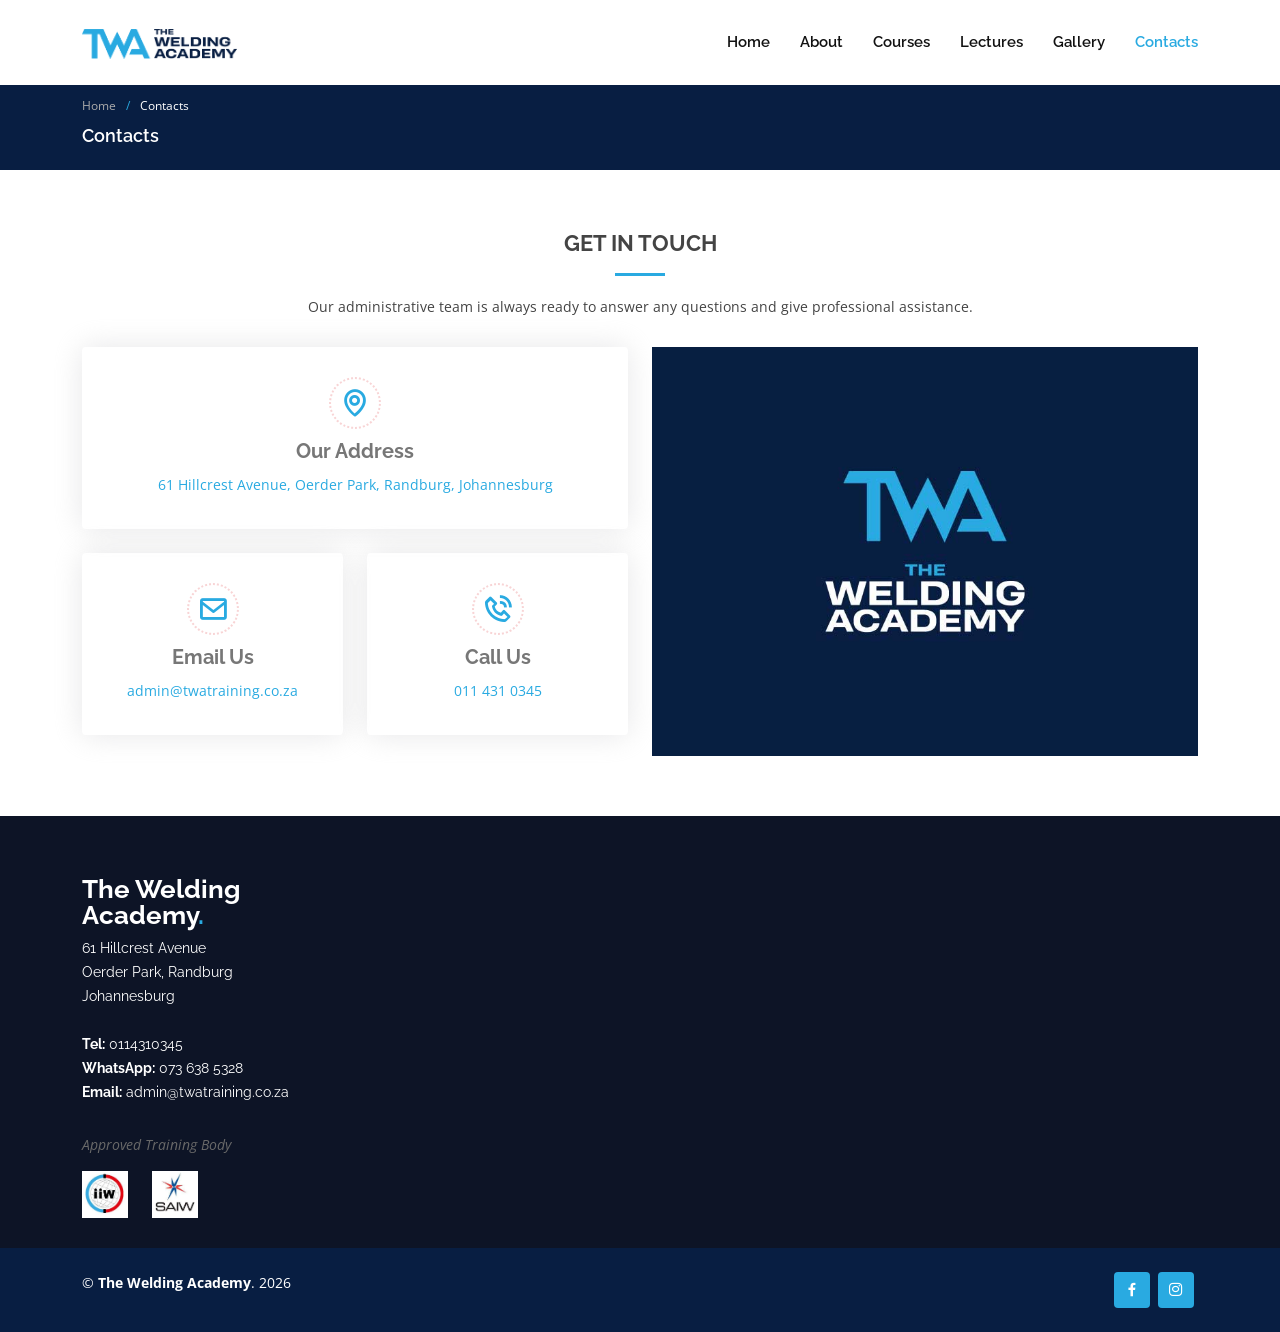
==== contact.html @ b65c9445 "second-version-install" ====
<!DOCTYPE html>
<html lang="en">

<head>
  <meta charset="utf-8">
  <meta content="width=device-width, initial-scale=1.0" name="viewport">

  <title>The Welding Academy | Contacts</title>
  <meta name="www.twatraining.co.za" content="Welding Training Organization">
  <meta content="The Welding Academy" name=" International Welding Specialist (IWS), Welding Training, 
  International Welding Technologist (IWT), International Institute of Welding (IIW) - ATB (Approved Training Body), TWA Welding Tutorials">

  <!-- Favicons -->
  <link href="assets/img/favicon.png" rel="icon">
  <link href="assets/img/apple-touch-icon.png" rel="apple-touch-icon">

  <!-- Google Fonts -->
  <link href="https://fonts.googleapis.com/css?family=Open+Sans:300,300i,400,400i,600,600i,700,700i|Raleway:300,300i,400,400i,500,500i,600,600i,700,700i|Poppins:300,300i,400,400i,500,500i,600,600i,700,700i" rel="stylesheet">

  <!-- Vendor CSS Files -->
  <link href="assets/vendor/aos/aos.css" rel="stylesheet">
  <link href="assets/vendor/bootstrap/css/bootstrap.min.css" rel="stylesheet">
  <link href="assets/vendor/bootstrap-icons/bootstrap-icons.css" rel="stylesheet">
  <link href="assets/vendor/boxicons/css/boxicons.min.css" rel="stylesheet">
  <link href="assets/vendor/glightbox/css/glightbox.min.css" rel="stylesheet">
  <link href="assets/vendor/remixicon/remixicon.css" rel="stylesheet">
  <link href="assets/vendor/swiper/swiper-bundle.min.css" rel="stylesheet">

  <!-- Main CSS File -->
  <link href="assets/css/style.css" rel="stylesheet">

</head>

<body>

  <!-- ======= Header ======= -->
  <header id="header" class="fixed-top d-flex align-items-center">
    <div class="container d-flex align-items-center">
      <a href="index.html" class="logo me-auto"><img src="assets/img/logo-horizontal-white.png" alt="The Welding Academy Logo"></a>

      <nav id="navbar" class="navbar order-last order-lg-0">
        <ul>
          <li><a class="nav-link scrollto" href="index.html">Home</a></li>
          <li><a class="nav-link scrollto" href="index.html#about">About</a></li>
          <li><a class="nav-link scrollto" href="courses.html">Courses</a></li>
          <li><a class="nav-link scrollto" href="lectures.html">Lectures</a></li>
          <li><a class="nav-link scrollto" href="gallery.html">Gallery</a></li>
          <li><a class="nav-link scrollto active" href="contact.html">Contacts</a></li>
        </ul>
        <i class="bi bi-list mobile-nav-toggle"></i>
      </nav><!-- .navbar -->
      <!-- <a href="mailto:admin@twatraining.co.za" class="get-started-btn scrollto">Email</a> -->
    </div>
  </header><!-- End Header -->

  <main id="main">

    <!-- ======= Breadcrumbs ======= -->
    <section class="breadcrumbs">
      <div class="container">
        <ol>
          <li><a href="index.html">Home</a></li>
          <li>Contacts</li>
        </ol>
        <h2>Contacts</h2>
      </div>
    </section><!-- End Breadcrumbs -->

    <!-- ======= Contact Section ======= -->
    <section id="contact" class="contact">
      <div class="container" data-aos="fade-up">

        <div class="section-title">
          <h2>Get In Touch</h2>
          <p>Our administrative team is always ready to answer any questions and give professional assistance.</p>
        </div>

        <div class="row" data-aos="fade-up" data-aos-delay="100">
          <div class="col-lg-6">
            <div class="row">
              <div class="col-md-12">
                <div class="info-box">
                  <i class="bx bx-map"></i>
                  <h3>Our Address</h3>
                  <p><a href="https://www.google.com/maps/place/The+Welding+Academy/@-26.1125547,28.0145346,15.98z/data=!4m6!3m5!1s0x1e950b866c455513:0xe86e081a05c520a0!8m2!3d-26.1123426!4d28.0189982!16s%2Fg%2F11zd7z7qhk?authuser=1&entry=ttu&g_ep=EgoyMDI2MDkxNi4wIKXMDSoASAFQAw%3D%3D" target="_blank">61 Hillcrest Avenue, Oerder Park, Randburg, Johannesburg</a></p>
                </div>
              </div>
              <div class="col-md-6">
                <div class="info-box mt-4">
                  <i class="bx bx-envelope"></i>
                  <h3>Email Us</h3>
                  <p><a href="mailto:admin@twatraining.co.za">admin@twatraining.co.za</a></p>
                </div>
              </div>
              <div class="col-md-6">
                <div class="info-box mt-4">
                  <i class="bx bx-phone-call"></i>
                  <h3>Call Us</h3>
                  <p><a href="tel:0114310345">011 431 0345</a></p>
                </div>
              </div>
            </div>
          </div>

          <div class="col-lg-6">
           <img src="assets/img/tabs-5.jpg" width="100%" alt="TWA logo">
          </div>
        </div>
      </div>
    </section><!-- End Contact Section -->
  </main><!-- End #main -->

  <!-- ======= Footer ======= -->
  <footer id="footer">
    <div class="footer-top">
      <div class="container">

        <div class="row">
          <div class="col-lg-3 col-md-6 footer-contact">
            <h3>The Welding Academy<span>.</span></h3>
            <p>
              61 Hillcrest Avenue <br>
              Oerder Park, Randburg <br>
              Johannesburg <br><br>
              
              <strong>Tel:</strong> 0114310345<br>
              <strong>WhatsApp:</strong> 073 638 5328<br>
              <strong>Email:</strong> admin@twatraining.co.za<br>
            </p>
          </div>

          <div class="row">
            <p style="font-style:italic;color:dimgrey;">Approved Training Body</p>
            <img src="assets/img/logo-iiw-white.jpeg" alt="logo-iiw" style="height:auto;width:70px;float:left;">
            <img src="assets/img/logo-saiw.jpeg" alt="logo-saiw" style="height:auto;width:70px;float:left;">
          </div>
        </div>
      </div>
    </div>

    <div class="container d-md-flex py-4">

      <div class="me-md-auto text-center text-md-start">
        <div class="copyright">
          &copy; <strong><span>The Welding Academy</span></strong>. 2026
        </div>
      </div>
      <div class="social-links text-center text-md-end pt-3 pt-md-0"> 
        <a href="https://facebook.com/trainingTWA/" target="_blank" class="facebook"><i class="bx bxl-facebook"></i></a>
        <a href="https://www.instagram.com/twa_training/" target="_blank" class="instagram"><i class="bx bxl-instagram"></i></a>
      </div>
    </div>
  </footer><!-- End Footer -->

  <a href="#" class="back-to-top d-flex align-items-center justify-content-center"><i class="bi bi-arrow-up-short"></i></a>

  <!-- Vendor JS Files -->
  <script src="assets/vendor/purecounter/purecounter_vanilla.js"></script>
  <script src="assets/vendor/aos/aos.js"></script>
  <script src="assets/vendor/bootstrap/js/bootstrap.bundle.min.js"></script>
  <script src="assets/vendor/glightbox/js/glightbox.min.js"></script>
  <script src="assets/vendor/isotope-layout/isotope.pkgd.min.js"></script>
  <script src="assets/vendor/swiper/swiper-bundle.min.js"></script>
  <script src="assets/vendor/php-email-form/validate.js"></script>

  <!-- Main JS File -->
  <script src="assets/js/main.js"></script>

</body>

</html>
---- assets/css/style.css ----
/*--------------------------------------------------------------
# General
--------------------------------------------------------------*/
body {
  font-family: "Open Sans", sans-serif;
  color: #444444;
}

a {
  color: #29AAE1;
  text-decoration: none; 
}

a:hover {
  color: #0C72BA;
  text-decoration: none;
}

h1,
h2,
h3,
h4,
h5,
h6 {
  font-family: "Raleway", sans-serif;
}

/*--------------------------------------------------------------
# Back to top button
--------------------------------------------------------------*/
.back-to-top {
  position: fixed;
  visibility: hidden;
  opacity: 0;
  right: 15px;
  bottom: 15px;
  z-index: 996;
  background: #29AAE1;
  width: 40px;
  height: 40px;
  border-radius: 4px;
  transition: all 0.4s;
}

.back-to-top i {
  font-size: 28px;
  color: #fff;
  line-height: 0;
}

.back-to-top:hover {
  background: #10698f;
  color: #fff;
}

.back-to-top.active {
  visibility: visible;
  opacity: 1;
}

/*--------------------------------------------------------------
# Disable aos animation delay on mobile devices
--------------------------------------------------------------*/
@media screen and (max-width: 768px) {
  [data-aos-delay] {
    transition-delay: 0 !important;
  }
}

/*--------------------------------------------------------------
# Header
--------------------------------------------------------------*/
#header {
  background: #fff;
  transition: all 0.5s;
  z-index: 997;
  padding: 20px 0;
}

#header.header-scrolled {
  padding: 12px 0;
  box-shadow: 0px 2px 15px rgba(194, 9, 9, 0.1);
}

#header .logo {
  font-size: 30px;
  margin: 0;
  padding: 0;
  font-weight: 600;
  font-family: "Poppins", sans-serif;
}

#header .logo a {
  color: #111111;
}

#header .logo a span {
  color: #29AAE1;
}

#header .logo img {
  max-height: 30px;
}

/*--------------------------------------------------------------
# Get Startet Button
--------------------------------------------------------------*/
.get-started-btn {
  margin-left: 30px;
  background: #29AAE1;
  color: #fff;
  border-radius: 4px;
  padding: 8px 25px;
  white-space: nowrap;
  transition: 0.3s;
  font-size: 14px;
  font-weight: 600;
  display: inline-block;
}

.get-started-btn:hover {
  background: #111111;
  color: #fff;
}

@media (max-width: 992px) {
  .get-started-btn {
    margin: 0 15px 0 0;
    padding: 6px 18px;
  }
}

/*--------------------------------------------------------------
# Navigation Menu
--------------------------------------------------------------*/
/**
* Desktop Navigation 
*/
.navbar {
  padding: 0;
}

.navbar ul {
  margin: 0;
  padding: 0;
  display: flex;
  list-style: none;
  align-items: center;
}

.navbar li {
  position: relative;
}

.navbar a,
.navbar a:focus {
  display: flex;
  align-items: center;
  justify-content: space-between;
  padding: 10px 0 10px 30px;
  font-family: "Raleway", sans-serif;
  font-size: 15px;
  font-weight: 600;
  color: #111111;
  white-space: nowrap;
  transition: 0.3s;
}

.navbar a i,
.navbar a:focus i {
  font-size: 12px;
  line-height: 0;
  margin-left: 5px;
}

.navbar a:hover,
.navbar .active,
.navbar .active:focus,
.navbar li:hover>a {
  color: #29AAE1;
}

.navbar .dropdown ul {
  display: block;
  position: absolute;
  left: 30px;
  top: calc(100% + 30px);
  margin: 0;
  padding: 10px 0;
  z-index: 99;
  opacity: 0;
  visibility: hidden;
  background: #fff;
  box-shadow: 0px 0px 30px rgba(127, 137, 161, 0.25);
  transition: 0.3s;
}

.navbar .dropdown ul li {
  min-width: 200px;
}

.navbar .dropdown ul a {
  padding: 10px 20px;
  font-size: 14px;
}

.navbar .dropdown ul a i {
  font-size: 12px;
}

.navbar .dropdown ul a:hover,
.navbar .dropdown ul .active:hover,
.navbar .dropdown ul li:hover>a {
  color: #29AAE1;
}

.navbar .dropdown:hover>ul {
  opacity: 1;
  top: 100%;
  visibility: visible;
}

.navbar .dropdown .dropdown ul {
  top: 0;
  left: calc(100% - 30px);
  visibility: hidden;
}

.navbar .dropdown .dropdown:hover>ul {
  opacity: 1;
  top: 0;
  left: 100%;
  visibility: visible;
}

@media (max-width: 1366px) {
  .navbar .dropdown .dropdown ul {
    left: -90%;
  }

  .navbar .dropdown .dropdown:hover>ul {
    left: -100%;
  }
}

/**
* Mobile Navigation 
*/
.mobile-nav-toggle {
  color: #111111;
  font-size: 28px;
  cursor: pointer;
  display: none;
  line-height: 0;
  transition: 0.5s;
}

.mobile-nav-toggle.bi-x {
  color: #fff;
}

@media (max-width: 991px) {
  .mobile-nav-toggle {
    display: block;
  }

  .navbar ul {
    display: none;
  }
}

.navbar-mobile {
  position: fixed;
  overflow: hidden;
  top: 0;
  right: 0;
  left: 0;
  bottom: 0;
  background: rgba(0, 0, 0, 0.9);
  transition: 0.3s;
  z-index: 999;
}

.navbar-mobile .mobile-nav-toggle {
  position: absolute;
  top: 15px;
  right: 15px;
}

.navbar-mobile ul {
  display: block;
  position: absolute;
  top: 55px;
  right: 15px;
  bottom: 15px;
  left: 15px;
  padding: 10px 0;
  background-color: #fff;
  overflow-y: auto;
  transition: 0.3s;
}

.navbar-mobile a,
.navbar-mobile a:focus {
  padding: 10px 20px;
  font-size: 15px;
  color: #111111;
}

.navbar-mobile a:hover,
.navbar-mobile .active,
.navbar-mobile li:hover>a {
  color: #29AAE1;
}

.navbar-mobile .getstarted,
.navbar-mobile .getstarted:focus {
  margin: 15px;
}

.navbar-mobile .dropdown ul {
  position: static;
  display: none;
  margin: 10px 20px;
  padding: 10px 0;
  z-index: 99;
  opacity: 1;
  visibility: visible;
  background: #fff;
  box-shadow: 0px 0px 30px rgba(127, 137, 161, 0.25);
}

.navbar-mobile .dropdown ul li {
  min-width: 200px;
}

.navbar-mobile .dropdown ul a {
  padding: 10px 20px;
}

.navbar-mobile .dropdown ul a i {
  font-size: 12px;
}

.navbar-mobile .dropdown ul a:hover,
.navbar-mobile .dropdown ul .active:hover,
.navbar-mobile .dropdown ul li:hover>a {
  color: #29AAE1;
}

.navbar-mobile .dropdown>.dropdown-active {
  display: block;
}

/*--------------------------------------------------------------
# Hero Section
--------------------------------------------------------------*/
#hero {
  width: 100%;
  height: 100vh;
  background: url("../img/hero-bg.jpg") top center no-repeat;
  background-size: cover;
  position: relative;
  padding-top: 82px;
}

#hero:before {
  content: "";
  background: rgba(0, 0, 0, 0.6);
  position: absolute;
  bottom: 0;
  top: 0;
  left: 0;
  right: 0;
}

#hero h1 {
  margin: 0;
  font-size: 48px;
  font-weight: 700;
  color: #fff;
}

#hero h2 {
  color: #fff;
  margin: 10px 0 0 0;
  font-size: 24px;
}

#hero .btn-get-started {
  font-family: "Raleway", sans-serif;
  font-weight: 500;
  font-size: 16px;
  letter-spacing: 1px;
  display: inline-block;
  padding: 10px 30px;
  border-radius: 4px;
  transition: 0.5s;
  margin-top: 30px;
  color: #fff;
  background: #29AAE1;
  border: 2px solid #29AAE1;
}

#hero .btn-get-started:hover {
  background: transparent;
  border-color: #fff;
}

@media (max-width: 768px) {
  #hero {
    text-align: center;
    padding-top: 58px;
  }

  #hero h1 {
    font-size: 28px;
  }

  #hero h2 {
    font-size: 18px;
    line-height: 24px;
  }
}

@media (max-height: 500px) {
  #hero {
    height: 120vh;
  }
}

/*--------------------------------------------------------------
# Sections General
--------------------------------------------------------------*/
section {
  padding: 60px 0;
  overflow: hidden;
  position: relative;
}

.section-title {
  text-align: center;
  padding-bottom: 30px;
  position: relative;
}

.section-title h2 {
  font-size: 22px;
  font-weight: bold;
  text-transform: uppercase;
  margin-bottom: 20px;
  padding-bottom: 20px;
  position: relative;
}

.section-title h2::after {
  content: "";
  position: absolute;
  display: block;
  width: 50px;
  height: 3px;
  background: #29AAE1;
  bottom: 0;
  left: calc(50% - 25px);
}

.section-title p {
  margin-bottom: 0;
  font-size: 14px;
}

.section-bg {
  padding: 120px 0;
  color: #fff;
}

.section-bg:before {
  content: "";
  background: #081e42;
  position: absolute;
  bottom: 60px;
  top: 60px;
  left: 0;
  right: 0;
  transform: skewY(-3deg);
}

/*--------------------------------------------------------------
# Breadcrumbs
--------------------------------------------------------------*/
.breadcrumbs {
  padding: 15px 0;
  background: #081e42;
  min-height: 40px;
  margin-top: 82px;
  color: #fff;
}

.breadcrumbs h2 {
  font-size: 18px;
  font-weight: 600;
}

.breadcrumbs ol {
  display: flex;
  flex-wrap: wrap;
  list-style: none;
  padding: 0 0 10px 0;
  margin: 0;
  font-size: 12px;
}

.breadcrumbs ol a {
  color: #aaaaaa;
}

.breadcrumbs ol a:hover {
  color: #fff;
  transition: 0.3s;
}

.breadcrumbs ol li+li {
  padding-left: 10px;
}

.breadcrumbs ol li+li::before {
  display: inline-block;
  padding-right: 10px;
  color: #29AAE1;
  content: "/";
}

/*--------------------------------------------------------------
# Clients
--------------------------------------------------------------*/
.clients .swiper-pagination {
  margin-top: 20px;
  position: relative;
}

.clients .swiper-pagination .swiper-pagination-bullet {
  width: 12px;
  height: 12px;
  background-color: #fff;
  opacity: 1;
  border: 1px solid #29AAE1;
}

.clients .swiper-pagination .swiper-pagination-bullet-active {
  background-color: #29AAE1;
}

.clients .swiper-slide img {
  opacity: 0.5;
  transition: 0.3s;
  filter: grayscale(100);
}

.clients .swiper-slide img:hover {
  opacity: 1;
  filter: none;
}

/*--------------------------------------------------------------
# About
--------------------------------------------------------------*/
#about {
  background-color: #061833;
}

.about .container {
  position: relative;
  z-index: 10;
}

.about .content {
  padding: 10px 30px 30px 0px;
}

.about .content h3 {
  font-weight: 700;
  font-size: 36px;
  margin-bottom: 30px;
  color: #29AAE1;
}

.about .content p {
  margin-bottom: 30px;
  color: #afaeae;
  padding: 10px;
  font-size: 14px;
}

.about .content .about-btn {
  padding: 8px 30px 9px 30px;
  color: #fff;
  border-radius: 50px;
  transition: 0.3s;
  text-transform: uppercase;
  font-weight: 600;
  font-size: 13px;
  display: inline-flex;
  align-items: center;
  border: 2px solid #29AAE1;
}

.about .content .about-btn i {
  font-size: 16px;
  padding-left: 5px;
}

.about .content .about-btn:hover {
  background: #29AAE1;
}

.about .icon-boxes .icon-box {
  margin-top: 30px;
}

.about .icon-boxes .icon-box i {
  font-size: 40px;
  color: #29AAE1;
  margin-bottom: 10px;
}

.about .icon-boxes .icon-box h4 {
  font-size: 14px;
  font-style: ;
  font-weight: 600;
  margin: 0 0 10px 0;
  color: #fff;
  text-transform: uppercase;
}

.about .icon-boxes .icon-box p {
  font-size: 14px;
  color: #afaeae;
}

@media (max-width: 1200px) {
  .about .content {
    padding-right: 0;
  }
}

@media (max-width: 768px) {
  .about {
    text-align: center;
  }
}

/*--------------------------------------------------------------
# Counts
--------------------------------------------------------------*/
.counts {
  padding-top: 80px;
}

.counts .count-box {
  padding: 30px 30px 25px 30px;
  width: 100%;
  position: relative;
  text-align: center;
  box-shadow: 0px 2px 35px rgba(0, 0, 0, 0.06);
  border-radius: 4px;
}

.counts .count-box i {
  position: absolute;
  width: 54px;
  height: 54px;
  top: -27px;
  left: 50%;
  transform: translateX(-50%);
  font-size: 24px;
  background: #fff;
  color: #29AAE1;
  border-radius: 50px;
  border: 2px solid #fff;
  box-shadow: 0px 2px 25px rgba(0, 0, 0, 0.1);
  display: inline-flex;
  align-items: center;
  justify-content: center;
}

.counts .count-box span {
  font-size: 36px;
  display: block;
  font-weight: 700;
  color: #111111;
}

.counts .count-box p {
  padding: 0;
  margin: 0;
  font-family: "Raleway", sans-serif;
  font-size: 14px;
}

/*--------------------------------------------------------------
# Tabs
--------------------------------------------------------------*/
.tabs .nav-tabs {
  border: 0;
}

.tabs .nav-link {
  border: 1px solid #b9b9b9;
  padding: 15px;
  transition: 0.3s;
  color: #111111;
  border-radius: 0;
  display: flex;
  align-items: center;
  justify-content: center;
  cursor: pointer;
}

.tabs .nav-link i {
  padding-right: 15px;
  font-size: 48px;
}

.tabs .nav-link h4 {
  font-size: 18px;
  font-weight: 600;
  margin: 0;
}

.tabs .nav-link:hover {
  color: #29AAE1;
}

.tabs .nav-link.active {
  background: #29AAE1;
  color: #fff;
  border-color: #29AAE1;
}

@media (max-width: 768px) {
  .tabs .nav-link i {
    padding: 0;
    line-height: 1;
    font-size: 36px;
  }
}

@media (max-width: 575px) {
  .tabs .nav-link {
    padding: 15px;
  }

  .tabs .nav-link i {
    font-size: 24px;
  }
}

.tabs .tab-content {
  margin-top: 30px;
}

.tabs .tab-pane h3 {
  font-weight: 600;
  font-size: 26px;
}

.tabs .tab-pane ul {
  list-style: none;
  padding: 0;
}

.tabs .tab-pane ul li {
  padding-bottom: 10px;
}

.tabs .tab-pane ul i {
  font-size: 20px;
  padding-right: 4px;
  color: #29AAE1;
}

.tabs .tab-pane p:last-child {
  margin-bottom: 0;
}

/*--------------------------------------------------------------
# Services
--------------------------------------------------------------*/
.services .icon-box {
  margin-bottom: 20px;
  padding: 30px;
  border-radius: 6px;
  background: #0d1426;
  transition: 0.3s;
  position: relative;
}

.services .icon-box:hover {
  background: #1c5e9c;
}

.services .icon-box i {
  float: left;
  color: #29AAE1;
  font-size: 40px;
  line-height: 0;
}

.services .icon-box h4 {
  margin-left: 70px;
  font-weight: 700;
  margin-bottom: 15px;
  font-size: 18px;
}

.services .icon-box h4 a {
  color: #29AAE1;
  transition: 0.3s;
}

.services .icon-box h4 a:hover {
  text-decoration: underline;
}

.services .icon-box .icon-box:hover h4 a {
  color: #29AAE1;
}

.services .icon-box p {
  margin-left: 70px;
  line-height: 24px;
  font-size: 14px;
  color: #fff;
}

/*--------------------------------------------------------------
# Portfolio
--------------------------------------------------------------*/
.portfolio .portfolio-item {
  margin-bottom: 30px;
}

.portfolio #portfolio-flters {
  padding: 0;
  margin: 0 auto 20px auto;
  list-style: none;
  text-align: center;
}

.portfolio #portfolio-flters li {
  cursor: pointer;
  display: inline-block;
  padding: 8px 15px 10px 15px;
  font-size: 14px;
  font-weight: 600;
  line-height: 1;
  text-transform: uppercase;
  color: #444444;
  margin-bottom: 5px;
  transition: all 0.3s ease-in-out;
  border-radius: 3px;
}

.portfolio #portfolio-flters li:hover,
.portfolio #portfolio-flters li.filter-active {
  color: #fff;
  background: #29AAE1;
}

.portfolio #portfolio-flters li:last-child {
  margin-right: 0;
}

.portfolio .portfolio-wrap {
  transition: 0.3s;
  position: relative;
  overflow: hidden;
  z-index: 1;
  background: rgba(17, 17, 17, 0.6);
}

.portfolio .portfolio-wrap::before {
  content: "";
  background: rgba(17, 17, 17, 0.6);
  position: absolute;
  left: 0;
  right: 0;
  top: 0;
  bottom: 0;
  transition: all ease-in-out 0.3s;
  z-index: 2;
  opacity: 0;
}

.portfolio .portfolio-wrap img {
  transition: all ease-in-out 0.3s;
}

.portfolio .portfolio-wrap .portfolio-info {
  opacity: 0;
  position: absolute;
  top: 0;
  left: 0;
  right: 0;
  bottom: 0;
  z-index: 3;
  transition: all ease-in-out 0.3s;
  display: flex;
  flex-direction: column;
  justify-content: flex-end;
  align-items: flex-start;
  padding: 20px;
}

.portfolio .portfolio-wrap .portfolio-info h4 {
  font-size: 20px;
  color: #fff;
  font-weight: 600;
}

.portfolio .portfolio-wrap .portfolio-info p {
  color: rgba(255, 255, 255, 0.7);
  font-size: 14px;
  text-transform: uppercase;
  padding: 0;
  margin: 0;
  font-style: italic;
}

.portfolio .portfolio-wrap .portfolio-links {
  text-align: center;
  z-index: 4;
}

.portfolio .portfolio-wrap .portfolio-links a {
  color: rgba(255, 255, 255, 0.4);
  margin: 0 5px 0 0;
  font-size: 28px;
  display: inline-block;
  transition: 0.3s;
}

.portfolio .portfolio-wrap .portfolio-links a:hover {
  color: #fff;
}

.portfolio .portfolio-wrap:hover::before {
  opacity: 1;
}

.portfolio .portfolio-wrap:hover img {
  transform: scale(1.2);
}

.portfolio .portfolio-wrap:hover .portfolio-info {
  opacity: 1;
}

/*--------------------------------------------------------------
# Portfolio Details
--------------------------------------------------------------*/
.portfolio-details {
  padding-top: 40px;
}

.portfolio-details .portfolio-details-slider img {
  width: 100%;
}

.portfolio-details .portfolio-details-slider .swiper-pagination {
  margin-top: 20px;
  position: relative;
}

.portfolio-details .portfolio-details-slider .swiper-pagination .swiper-pagination-bullet {
  width: 12px;
  height: 12px;
  background-color: #fff;
  opacity: 1;
  border: 1px solid #29AAE1;
}

.portfolio-details .portfolio-details-slider .swiper-pagination .swiper-pagination-bullet-active {
  background-color: #29AAE1;
}

.portfolio-details .portfolio-info {
  padding: 30px;
  box-shadow: 0px 0 30px rgba(17, 17, 17, 0.08);
}

.portfolio-details .portfolio-info h3 {
  font-size: 22px;
  font-weight: 700;
  margin-bottom: 20px;
  padding-bottom: 20px;
  border-bottom: 1px solid #eee;
}

.portfolio-details .portfolio-info ul {
  list-style: none;
  padding: 0;
  font-size: 15px;
}

.portfolio-details .portfolio-info ul li+li {
  margin-top: 10px;
}

.portfolio-details .portfolio-description {
  padding-top: 30px;
}

.portfolio-details .portfolio-description h2 {
  font-size: 26px;
  font-weight: 700;
  margin-bottom: 20px;
}

.portfolio-details .portfolio-description p {
  padding: 0;
}

/*--------------------------------------------------------------
# Testimonials
--------------------------------------------------------------*/
.testimonials .testimonials-carousel,
.testimonials .testimonials-slider {
  overflow: hidden;
}

.testimonials .testimonial-item {
  box-sizing: content-box;
  padding: 30px;
  margin: 30px 15px;
  min-height: 200px;
  box-shadow: 0px 2px 12px rgba(0, 0, 0, 0.08);
  position: relative;
  background: #fff;
  border-radius: 15px;
}

.testimonials .testimonial-item .testimonial-img {
  width: 90px;
  border-radius: 10px;
  border: 6px solid #fff;
  float: left;
  margin: 0 10px 0 0;
}

.testimonials .testimonial-item h3 {
  font-size: 18px;
  font-weight: bold;
  margin: 25px 0 5px 0;
  color: #111;
}

.testimonials .testimonial-item h4 {
  font-size: 14px;
  color: #999;
  margin: 0;
}

.testimonials .testimonial-item .quote-icon-left,
.testimonials .testimonial-item .quote-icon-right {
  color: #fceaea;
  font-size: 26px;
}

.testimonials .testimonial-item .quote-icon-left {
  display: inline-block;
  left: -5px;
  position: relative;
}

.testimonials .testimonial-item .quote-icon-right {
  display: inline-block;
  right: -5px;
  position: relative;
  top: 10px;
}

.testimonials .testimonial-item p {
  font-style: italic;
  margin: 30px auto 15px auto;
}

.testimonials .swiper-pagination {
  margin-top: 20px;
  position: relative;
}

.testimonials .swiper-pagination .swiper-pagination-bullet {
  width: 12px;
  height: 12px;
  background-color: #fff;
  opacity: 1;
  border: 1px solid #29AAE1;
}

.testimonials .swiper-pagination .swiper-pagination-bullet-active {
  background-color: #29AAE1;
}

/*--------------------------------------------------------------
# Pricing
--------------------------------------------------------------*/
.pricing .box {
  padding: 20px;
  background: #2b2b2b;
  text-align: center;
  border-radius: 8px;
  position: relative;
  overflow: hidden;
}

.pricing .box h3 {
  font-weight: 400;
  padding: 15px;
  font-size: 18px;
  text-transform: uppercase;
  font-weight: 600;
}

.pricing .box h4 {
  font-size: 42px;
  font-weight: 500;
  font-family: "Open Sans", sans-serif;
  margin-bottom: 20px;
}

.pricing .box h4 sup {
  font-size: 20px;
  top: -15px;
  left: -3px;
}

.pricing .box h4 span {
  font-size: 16px;
  font-weight: 300;
}

.pricing .box ul {
  padding: 0;
  list-style: none;
  text-align: center;
  line-height: 20px;
  font-size: 14px;
}

.pricing .box ul li {
  padding-bottom: 16px;
}

.pricing .box ul i {
  color: #29AAE1;
  font-size: 18px;
  padding-right: 4px;
}

.pricing .box ul .na {
  color: rgba(255, 255, 255, 0.5);
  text-decoration: line-through;
}

.pricing .box .btn-wrap {
  padding: 15px;
  text-align: center;
}

.pricing .box .btn-buy {
  display: inline-block;
  padding: 10px 40px 12px 40px;
  border-radius: 4px;
  color: #fff;
  transition: none;
  font-size: 14px;
  font-weight: 400;
  font-family: "Raleway", sans-serif;
  font-weight: 600;
  transition: 0.3s;
  border: 2px solid rgba(255, 255, 255, 0.3);
}

.pricing .box .btn-buy:hover {
  border-color: #fff;
}

.pricing .featured {
  background: #29AAE1;
}

/*--------------------------------------------------------------
# Frequently Asked Questions
--------------------------------------------------------------*/
.faq .faq-list {
  padding: 0;
  list-style: none;
}

.faq .faq-list li {
  border-bottom: 1px solid #eee;
  margin-bottom: 20px;
  padding-bottom: 20px;
}

.faq .faq-list a {
  display: block;
  position: relative;
  font-family: #29AAE1;
  font-size: 18px;
  line-height: 24px;
  font-weight: 400;
  padding-right: 25px;
  cursor: pointer;
}

.faq .faq-list i {
  font-size: 24px;
  position: absolute;
  right: 0;
  top: 0;
}

.faq .faq-list p {
  margin-bottom: 0;
  padding: 10px 0 0 0;
}

.faq .faq-list .icon-show {
  display: none;
}

.faq .faq-list a.collapsed {
  color: #343a40;
}

.faq .faq-list a.collapsed:hover {
  color: #29AAE1;
}

.faq .faq-list a.collapsed .icon-show {
  display: inline-block;
}

.faq .faq-list a.collapsed .icon-close {
  display: none;
}

/*--------------------------------------------------------------
# Team
--------------------------------------------------------------*/
.team .member {
  margin-bottom: 20px;
  overflow: hidden;
  border-radius: 5px;
  background: #fff;
  position: relative;
}

.team .member .member-img {
  position: relative;
  overflow: hidden;
}

.team .member .social {
  position: absolute;
  left: 0;
  bottom: 30px;
  right: 0;
  opacity: 0;
  transition: ease-in-out 0.3s;
  display: flex;
  align-items: center;
  justify-content: center;
}

.team .member .social a {
  transition: color 0.3s;
  color: #111111;
  margin: 0 3px;
  border-radius: 50px;
  width: 36px;
  height: 36px;
  background: #29AAE1;
  display: inline-flex;
  align-items: center;
  justify-content: center;
  transition: ease-in-out 0.3s;
  color: #fff;
}

.team .member .social a:hover {
  background: #111111;
}

.team .member .social i {
  font-size: 18px;
  line-height: 0;
}

.team .member .member-info {
  padding: 25px 15px;
}

.team .member .member-info h4 {
  font-weight: 700;
  margin-bottom: 5px;
  font-size: 18px;
  color: #111111;
}

.team .member .member-info span {
  display: block;
  font-size: 13px;
  font-weight: 400;
  color: #aaaaaa;
}

.team .member .member-info p {
  font-style: italic;
  font-size: 14px;
  line-height: 26px;
  color: #777777;
}

.team .member:hover .social {
  opacity: 1;
  bottom: 15px;
}

/*--------------------------------------------------------------
# Contact
--------------------------------------------------------------*/
.contact .info-box {
  color: #444444;
  text-align: center;
  box-shadow: 0 0 30px rgba(214, 215, 216, 0.6);
  padding: 30px 0 32px 0;
  border-radius: 4px;
}

.contact .info-box i {
  font-size: 32px;
  color: #29AAE1;
  border-radius: 50%;
  padding: 8px;
  border: 2px dotted #f8d4d5;
}

.contact .info-box h3 {
  font-size: 20px;
  color: #777777;
  font-weight: 700;
  margin: 10px 0;
}

.contact .info-box p {
  padding: 0;
  line-height: 24px;
  font-size: 14px;
  margin-bottom: 0;
}

.contact .php-email-form {
  box-shadow: 0 0 30px rgba(214, 215, 216, 0.6);
  padding: 30px;
  border-radius: 4px;
}

.contact .php-email-form .error-message {
  display: none;
  color: #fff;
  background: #ed3c0d;
  text-align: left;
  padding: 15px;
  font-weight: 600;
}

.contact .php-email-form .error-message br+br {
  margin-top: 25px;
}

.contact .php-email-form .sent-message {
  display: none;
  color: #fff;
  background: #18d26e;
  text-align: center;
  padding: 15px;
  font-weight: 600;
}

.contact .php-email-form .loading {
  display: none;
  background: #fff;
  text-align: center;
  padding: 15px;
}

.contact .php-email-form .loading:before {
  content: "";
  display: inline-block;
  border-radius: 50%;
  width: 24px;
  height: 24px;
  margin: 0 10px -6px 0;
  border: 3px solid #18d26e;
  border-top-color: #eee;
  animation: animate-loading 1s linear infinite;
}

.contact .php-email-form .form-group {
  margin-bottom: 25px;
}

.contact .php-email-form input,
.contact .php-email-form textarea {
  box-shadow: none;
  font-size: 14px;
  border-radius: 4px;
}

.contact .php-email-form input:focus,
.contact .php-email-form textarea:focus {
  border-color: #111111;
}

.contact .php-email-form input {
  padding: 10px 15px;
}

.contact .php-email-form textarea {
  padding: 12px 15px;
}

.contact .php-email-form button[type=submit] {
  background: #29AAE1;
  border: 0;
  padding: 10px 32px;
  color: #fff;
  transition: 0.4s;
  border-radius: 4px;
}

.contact .php-email-form button[type=submit]:hover {
  background: #e35052;
}

@keyframes animate-loading {
  0% {
    transform: rotate(0deg);
  }

  100% {
    transform: rotate(360deg);
  }
}

/*--------------------------------------------------------------
# Blog
--------------------------------------------------------------*/
.blog {
  padding: 40px 0 20px 0;
}

.blog .entry {
  padding: 30px;
  margin-bottom: 60px;
  box-shadow: 0 4px 16px rgba(0, 0, 0, 0.1);
}

.blog .entry .entry-img {
  max-height: 440px;
  margin: -30px -30px 20px -30px;
  overflow: hidden;
}

.blog .entry .entry-title {
  font-size: 28px;
  font-weight: bold;
  padding: 0;
  margin: 0 0 20px 0;
}

.blog .entry .entry-title a {
  color: #081e42;
  transition: 0.3s;
}

.blog .entry .entry-title a:hover {
  color: #29AAE1;
}

.blog .entry .entry-meta {
  margin-bottom: 15px;
  color: #777777;
}

.blog .entry .entry-meta ul {
  display: flex;
  flex-wrap: wrap;
  list-style: none;
  align-items: center;
  padding: 0;
  margin: 0;
}

.blog .entry .entry-meta ul li+li {
  padding-left: 20px;
}

.blog .entry .entry-meta i {
  font-size: 16px;
  margin-right: 8px;
  line-height: 0;
}

.blog .entry .entry-meta a {
  color: #777777;
  font-size: 14px;
  display: inline-block;
  line-height: 1;
}

.blog .entry .entry-content p {
  line-height: 24px;
}

.blog .entry .entry-content .read-more {
  -moz-text-align-last: right;
  text-align-last: right;
}

.blog .entry .entry-content .read-more a {
  display: inline-block;
  background: #29AAE1;
  color: #fff;
  padding: 6px 20px;
  transition: 0.3s;
  font-size: 14px;
  border-radius: 4px;
}

.blog .entry .entry-content .read-more a:hover {
  background: #09719e;
}

.blog .entry .entry-content h3 {
  font-size: 22px;
  margin-top: 30px;
  font-weight: bold;
}

.blog .entry .entry-content blockquote {
  overflow: hidden;
  background-color: #fafafa;
  padding: 60px;
  position: relative;
  text-align: center;
  margin: 20px 0;
}

.blog .entry .entry-content blockquote p {
  color: #444444;
  line-height: 1.6;
  margin-bottom: 0;
  font-style: italic;
  font-weight: 500;
  font-size: 22px;
}

.blog .entry .entry-content blockquote::after {
  content: "";
  position: absolute;
  left: 0;
  top: 0;
  bottom: 0;
  width: 3px;
  background-color: #111111;
  margin-top: 20px;
  margin-bottom: 20px;
}

.blog .entry .entry-footer {
  padding-top: 10px;
  border-top: 1px solid #e6e6e6;
}

.blog .entry .entry-footer i {
  color: #5e5e5e;
  display: inline;
}

.blog .entry .entry-footer a {
  color: #1e1e1e;
  transition: 0.3s;
}

.blog .entry .entry-footer a:hover {
  color: #29AAE1;
}

.blog .entry .entry-footer .cats {
  list-style: none;
  display: inline;
  padding: 0 20px 0 0;
  font-size: 14px;
}

.blog .entry .entry-footer .cats li {
  display: inline-block;
}

.blog .entry .entry-footer .tags {
  list-style: none;
  display: inline;
  padding: 0;
  font-size: 14px;
}

.blog .entry .entry-footer .tags li {
  display: inline-block;
}

.blog .entry .entry-footer .tags li+li::before {
  padding-right: 6px;
  color: #6c757d;
  content: ",";
}

.blog .entry .entry-footer .share {
  font-size: 16px;
}

.blog .entry .entry-footer .share i {
  padding-left: 5px;
}

.blog .entry-single {
  margin-bottom: 30px;
}

.blog .blog-author {
  padding: 20px;
  margin-bottom: 30px;
  box-shadow: 0 4px 16px rgba(0, 0, 0, 0.1);
}

.blog .blog-author img {
  width: 120px;
  margin-right: 20px;
}

.blog .blog-author h4 {
  font-weight: 600;
  font-size: 22px;
  margin-bottom: 0px;
  padding: 0;
  color: #111111;
}

.blog .blog-author .social-links {
  margin: 0 10px 10px 0;
}

.blog .blog-author .social-links a {
  color: rgba(17, 17, 17, 0.5);
  margin-right: 5px;
}

.blog .blog-author p {
  font-style: italic;
  color: #b7b7b7;
}

.blog .blog-comments {
  margin-bottom: 30px;
}

.blog .blog-comments .comments-count {
  font-weight: bold;
}

.blog .blog-comments .comment {
  margin-top: 30px;
  position: relative;
}

.blog .blog-comments .comment .comment-img {
  margin-right: 14px;
}

.blog .blog-comments .comment .comment-img img {
  width: 60px;
}

.blog .blog-comments .comment h5 {
  font-size: 16px;
  margin-bottom: 2px;
}

.blog .blog-comments .comment h5 a {
  font-weight: bold;
  color: #444444;
  transition: 0.3s;
}

.blog .blog-comments .comment h5 a:hover {
  color: #29AAE1;
}

.blog .blog-comments .comment h5 .reply {
  padding-left: 10px;
  color: #111111;
}

.blog .blog-comments .comment h5 .reply i {
  font-size: 20px;
}

.blog .blog-comments .comment time {
  display: block;
  font-size: 14px;
  color: #2b2b2b;
  margin-bottom: 5px;
}

.blog .blog-comments .comment.comment-reply {
  padding-left: 40px;
}

.blog .blog-comments .reply-form {
  margin-top: 30px;
  padding: 30px;
  box-shadow: 0 4px 16px rgba(0, 0, 0, 0.1);
}

.blog .blog-comments .reply-form h4 {
  font-weight: bold;
  font-size: 22px;
}

.blog .blog-comments .reply-form p {
  font-size: 14px;
}

.blog .blog-comments .reply-form input {
  border-radius: 4px;
  padding: 10px 10px;
  font-size: 14px;
}

.blog .blog-comments .reply-form input:focus {
  box-shadow: none;
  border-color: #ee9293;
}

.blog .blog-comments .reply-form textarea {
  border-radius: 4px;
  padding: 10px 10px;
  font-size: 14px;
}

.blog .blog-comments .reply-form textarea:focus {
  box-shadow: none;
  border-color: #ee9293;
}

.blog .blog-comments .reply-form .form-group {
  margin-bottom: 25px;
}

.blog .blog-comments .reply-form .btn-primary {
  border-radius: 4px;
  padding: 10px 20px;
  border: 0;
  background-color: #111111;
}

.blog .blog-comments .reply-form .btn-primary:hover {
  background-color: #1e1e1e;
}

.blog .blog-pagination {
  color: #444444;
}

.blog .blog-pagination ul {
  display: flex;
  padding: 0;
  margin: 0;
  list-style: none;
}

.blog .blog-pagination li {
  margin: 0 5px;
  transition: 0.3s;
}

.blog .blog-pagination li a {
  color: #111111;
  padding: 7px 16px;
  display: flex;
  align-items: center;
  justify-content: center;
}

.blog .blog-pagination li.active,
.blog .blog-pagination li:hover {
  background: #29AAE1;
}

.blog .blog-pagination li.active a,
.blog .blog-pagination li:hover a {
  color: #fff;
}

.blog .sidebar {
  padding: 30px;
  margin: 0 0 60px 20px;
  box-shadow: 0 4px 16px rgba(0, 0, 0, 0.1);
}

.blog .sidebar .sidebar-title {
  font-size: 20px;
  font-weight: 700;
  padding: 0 0 0 0;
  margin: 0 0 15px 0;
  color: #111111;
  position: relative;
}

.blog .sidebar .sidebar-item {
  margin-bottom: 30px;
}

.blog .sidebar .search-form form {
  background: #fff;
  border: 1px solid #ddd;
  padding: 3px 10px;
  position: relative;
}

.blog .sidebar .search-form form input[type=text] {
  border: 0;
  padding: 4px;
  border-radius: 4px;
  width: calc(100% - 40px);
}

.blog .sidebar .search-form form button {
  position: absolute;
  top: 0;
  right: 0;
  bottom: 0;
  border: 0;
  background: none;
  font-size: 16px;
  padding: 0 15px;
  margin: -1px;
  background: #29AAE1;
  color: #fff;
  transition: 0.3s;
  border-radius: 0 4px 4px 0;
  line-height: 0;
}

.blog .sidebar .search-form form button i {
  line-height: 0;
}

.blog .sidebar .search-form form button:hover {
  background: #e34c4d;
}

.blog .sidebar .categories ul {
  list-style: none;
  padding: 0;
}

.blog .sidebar .categories ul li+li {
  padding-top: 10px;
}

.blog .sidebar .categories ul a {
  color: #111111;
  transition: 0.3s;
}

.blog .sidebar .categories ul a:hover {
  color: #29AAE1;
}

.blog .sidebar .categories ul a span {
  padding-left: 5px;
  color: #aaaaaa;
  font-size: 14px;
}

.blog .sidebar .recent-posts .post-item+.post-item {
  margin-top: 15px;
}

.blog .sidebar .recent-posts img {
  width: 80px;
  float: left;
}

.blog .sidebar .recent-posts h4 {
  font-size: 15px;
  margin-left: 95px;
  font-weight: bold;
}

.blog .sidebar .recent-posts h4 a {
  color: #111111;
  transition: 0.3s;
}

.blog .sidebar .recent-posts h4 a:hover {
  color: #29AAE1;
}

.blog .sidebar .recent-posts time {
  display: block;
  margin-left: 95px;
  font-style: italic;
  font-size: 14px;
  color: #aaaaaa;
}

.blog .sidebar .tags {
  margin-bottom: -10px;
}

.blog .sidebar .tags ul {
  list-style: none;
  padding: 0;
}

.blog .sidebar .tags ul li {
  display: inline-block;
}

.blog .sidebar .tags ul a {
  color: #515151;
  font-size: 14px;
  padding: 6px 14px;
  margin: 0 6px 8px 0;
  border: 1px solid #c4c4c4;
  display: inline-block;
  transition: 0.3s;
}

.blog .sidebar .tags ul a:hover {
  color: #fff;
  border: 1px solid #29AAE1;
  background: #29AAE1;
}

.blog .sidebar .tags ul a span {
  padding-left: 5px;
  color: #aaaaaa;
  font-size: 14px;
}

/*--------------------------------------------------------------
# Footer
--------------------------------------------------------------*/
#footer {
  color: #fff;
  font-size: 14px;
  background: #081e42;
}

#footer .footer-top {
  padding: 60px 0 30px 0;
  background: #0d1426;
}

#footer .footer-top .footer-contact {
  margin-bottom: 30px;
}

#footer .footer-top .footer-contact h3 {
  font-size: 26px;
  line-height: 1;
  font-weight: 700;
}

#footer .footer-top .footer-contact h3 span {
  color: #29AAE1;
}

#footer .footer-top .footer-contact p {
  font-size: 14px;
  line-height: 24px;
  margin-bottom: 0;
  font-family: "Raleway", sans-serif;
}

#footer .footer-top h4 {
  font-size: 16px;
  font-weight: bold;
  position: relative;
  padding-bottom: 12px;
}

#footer .footer-top h4::after {
  content: "";
  position: absolute;
  display: block;
  width: 20px;
  height: 2px;
  background: #29AAE1;
  bottom: 0;
  left: 0;
}

#footer .footer-top .footer-links {
  margin-bottom: 30px;
}

#footer .footer-top .footer-links ul {
  list-style: none;
  padding: 0;
  margin: 0;
}

#footer .footer-top .footer-links ul i {
  padding-right: 2px;
  color: white;
  font-size: 18px;
  line-height: 1;
}

#footer .footer-top .footer-links ul li {
  padding: 10px 0;
  display: flex;
  align-items: center;
}

#footer .footer-top .footer-links ul li:first-child {
  padding-top: 0;
}

#footer .footer-top .footer-links ul a {
  color: #aaaaaa;
  transition: 0.3s;
  display: inline-block;
  line-height: 1;
}

#footer .footer-top .footer-links ul a:hover {
  text-decoration: none;
  color: #fff;
}

#footer .footer-newsletter {
  font-size: 15px;
}

#footer .footer-newsletter h4 {
  font-size: 16px;
  font-weight: bold;
  position: relative;
  padding-bottom: 12px;
}

#footer .footer-newsletter form {
  margin-top: 30px;
  background: #fff;
  padding: 5px 10px;
  position: relative;
  border-radius: 4px;
  text-align: left;
}

#footer .footer-newsletter form input[type=email] {
  border: 0;
  padding: 4px 8px;
  width: calc(100% - 100px);
}

#footer .footer-newsletter form input[type=submit] {
  position: absolute;
  top: 0;
  right: -1px;
  bottom: 0;
  border: 0;
  background: none;
  font-size: 16px;
  padding: 0 20px;
  background: #29AAE1;
  color: #fff;
  transition: 0.3s;
  border-radius: 0 4px 4px 0;
  box-shadow: 0px 2px 15px rgba(0, 0, 0, 0.1);
}

#footer .footer-newsletter form input[type=submit]:hover {
  background: #e35052;
}

#footer .credits {
  padding-top: 5px;
  font-size: 13px;
}

#footer .social-links a {
  font-size: 18px;
  display: inline-block;
  background: #29AAE1;
  color: #fff;
  line-height: 1;
  padding: 8px 0;
  margin-right: 4px;
  border-radius: 4px;
  text-align: center;
  width: 36px;
  height: 36px;
  transition: 0.3s;
}

#footer .social-links a:hover {
  background: #10698f;
  color: #fff;
  text-decoration: none;
}
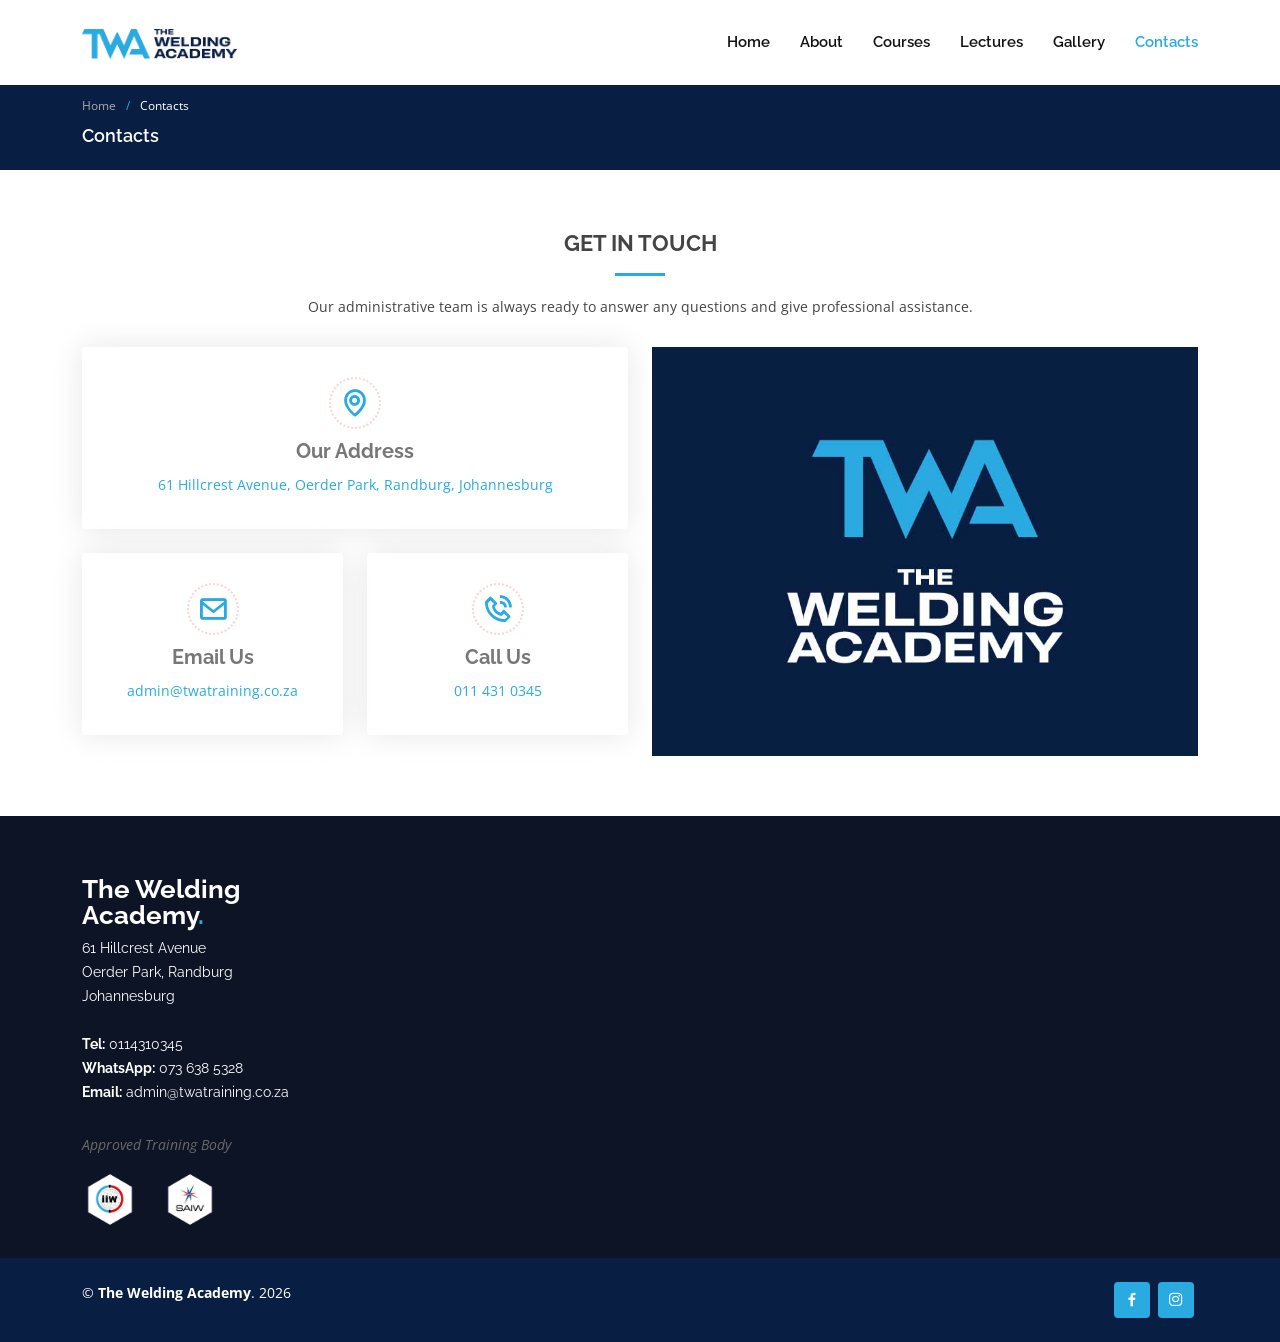
==== commit de83c3f0: "g web ship" ====
--- a/contact.html
+++ b/contact.html
@@ -8,7 +8,8 @@
   <title>The Welding Academy | Contacts</title>
   <meta name="www.twatraining.co.za" content="Welding Training Organization">
   <meta content="The Welding Academy" name=" International Welding Specialist (IWS), Welding Training, 
-  International Welding Technologist (IWT), International Institute of Welding (IIW) - ATB (Approved Training Body), TWA Welding Tutorials">
+  International Welding Technologist (IWT), International Institute of Welding (IIW) - ATB (Approved Training Body), TWA Welding Tutorials,
+  QC, Welding Inspector Level 1, Welding Inspector Level 2, Quality Inspector, SAIW, Welding Engineering, Practical Welding Training, IIW">
 
   <!-- Favicons -->
   <link href="assets/img/favicon.png" rel="icon">
@@ -103,7 +104,7 @@
           </div>
 
           <div class="col-lg-6">
-           <img src="assets/img/tabs-5.jpg" width="100%" alt="TWA logo">
+           <img src="assets/img/tabs-logo.jpg" width="100%" alt="TWA logo">
           </div>
         </div>
       </div>
@@ -131,8 +132,8 @@
 
           <div class="row">
             <p style="font-style:italic;color:dimgrey;">Approved Training Body</p>
-            <img src="assets/img/logo-iiw-white.jpeg" alt="logo-iiw" style="height:auto;width:70px;float:left;">
-            <img src="assets/img/logo-saiw.jpeg" alt="logo-saiw" style="height:auto;width:70px;float:left;">
+            <img src="assets/img/logos-white-iiw-saiw-01.png" alt="logo-iiw" style="height:auto;width:80px;float:left;">
+            <img src="assets/img/logos-white-iiw-saiw-02.png" alt="logo-saiw" style="height:auto;width:80px;float:left;">
           </div>
         </div>
       </div>
